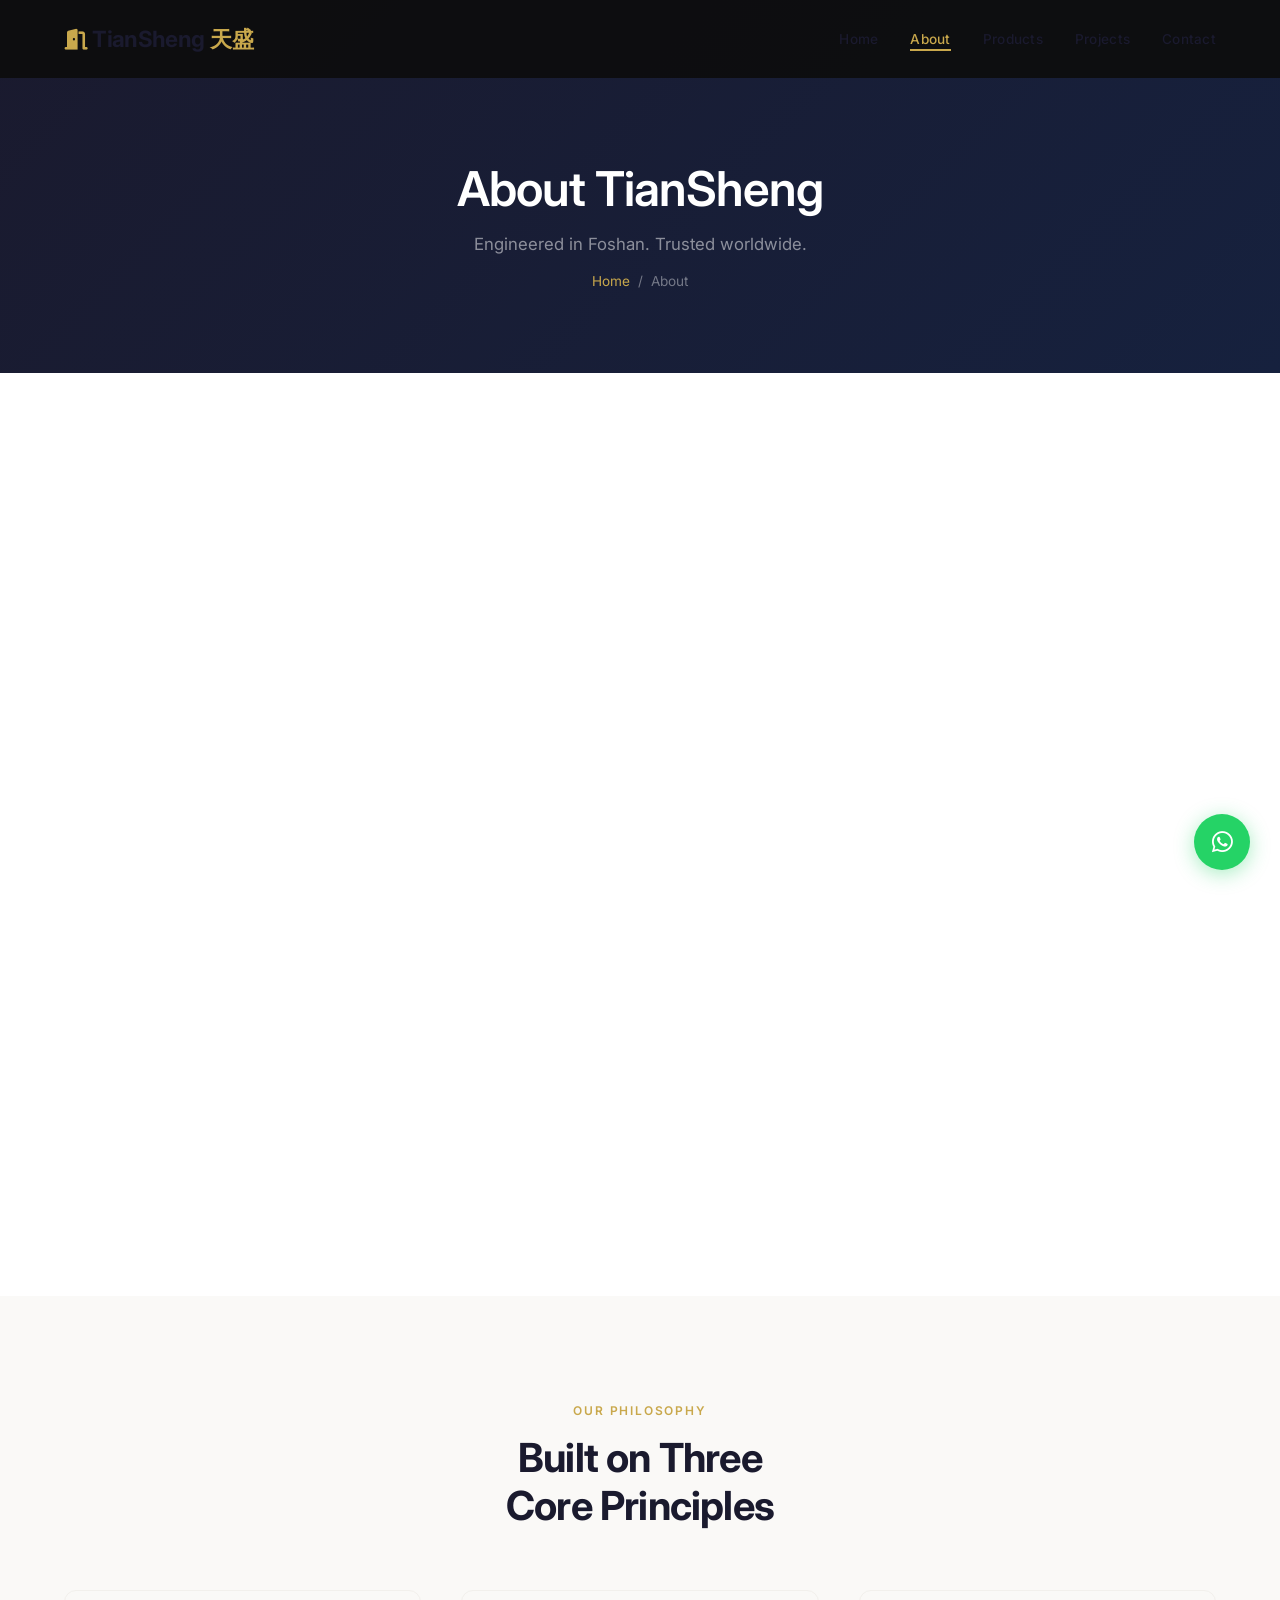
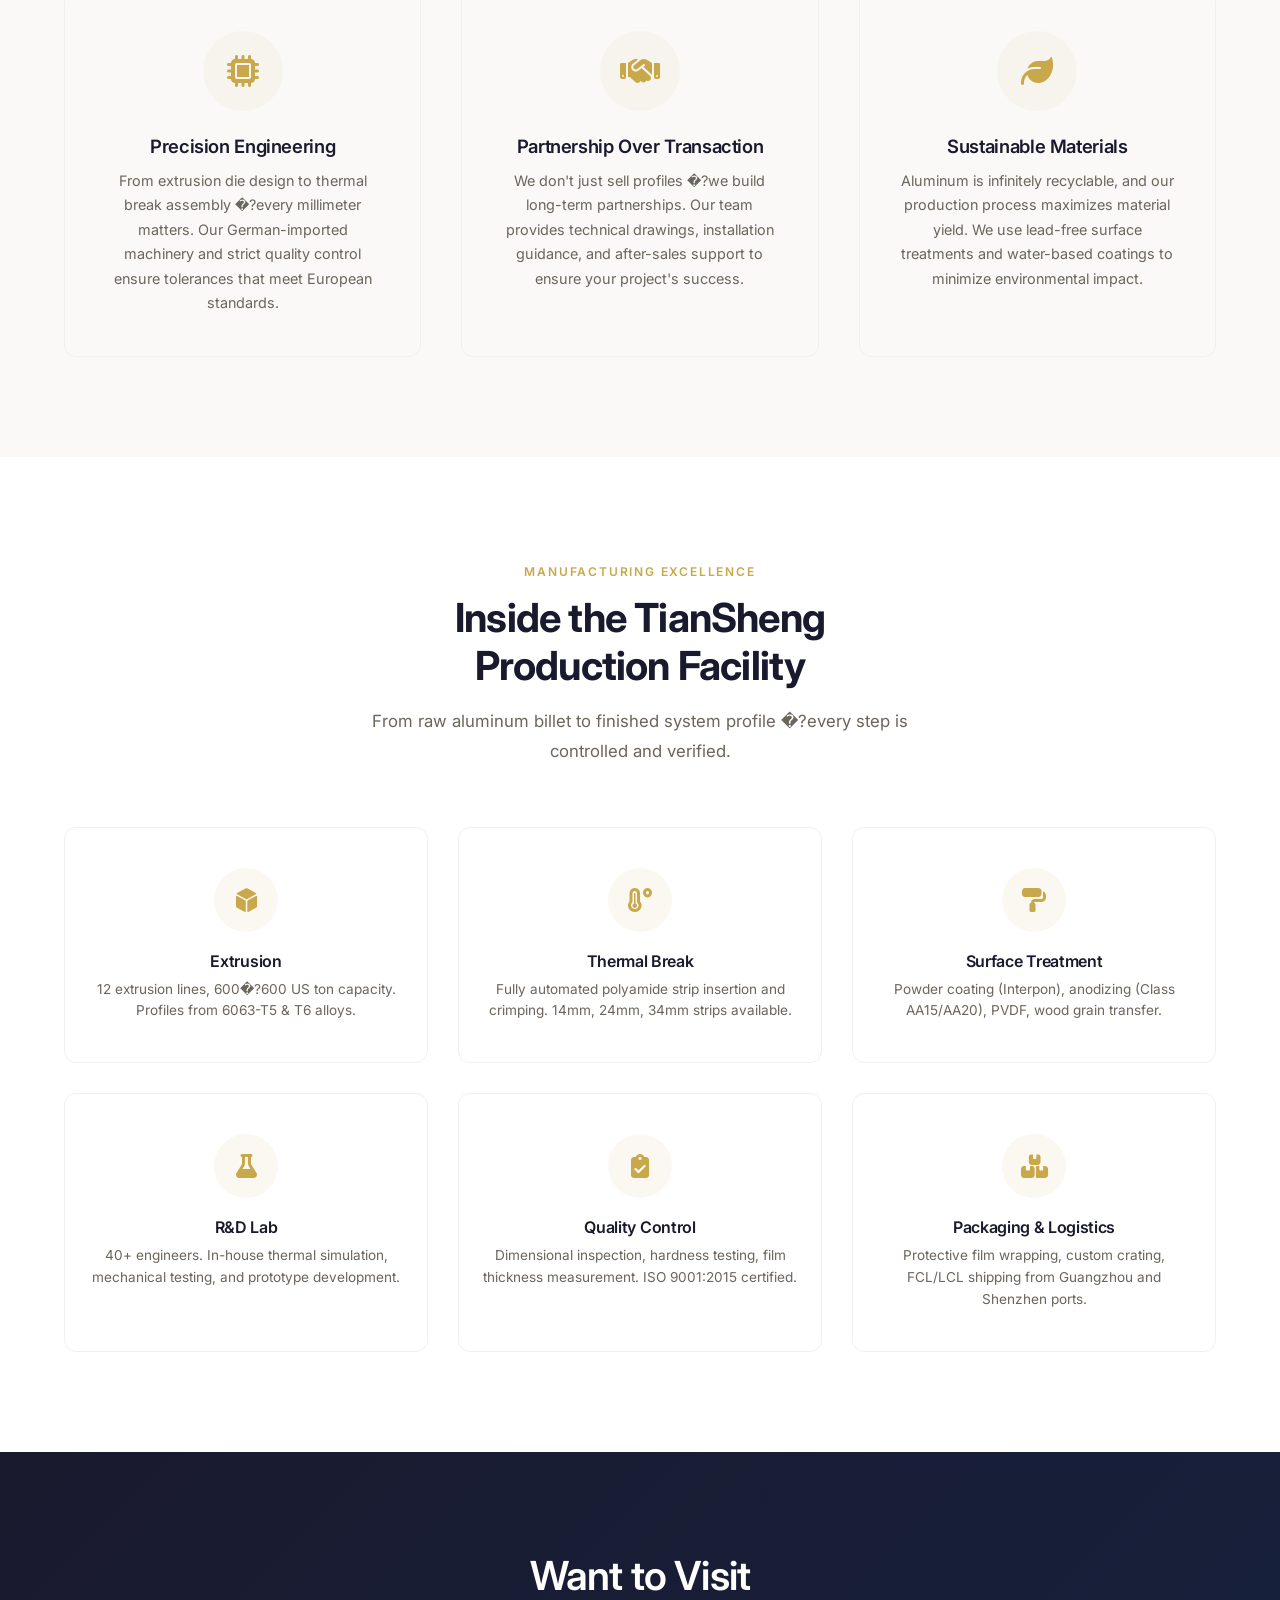
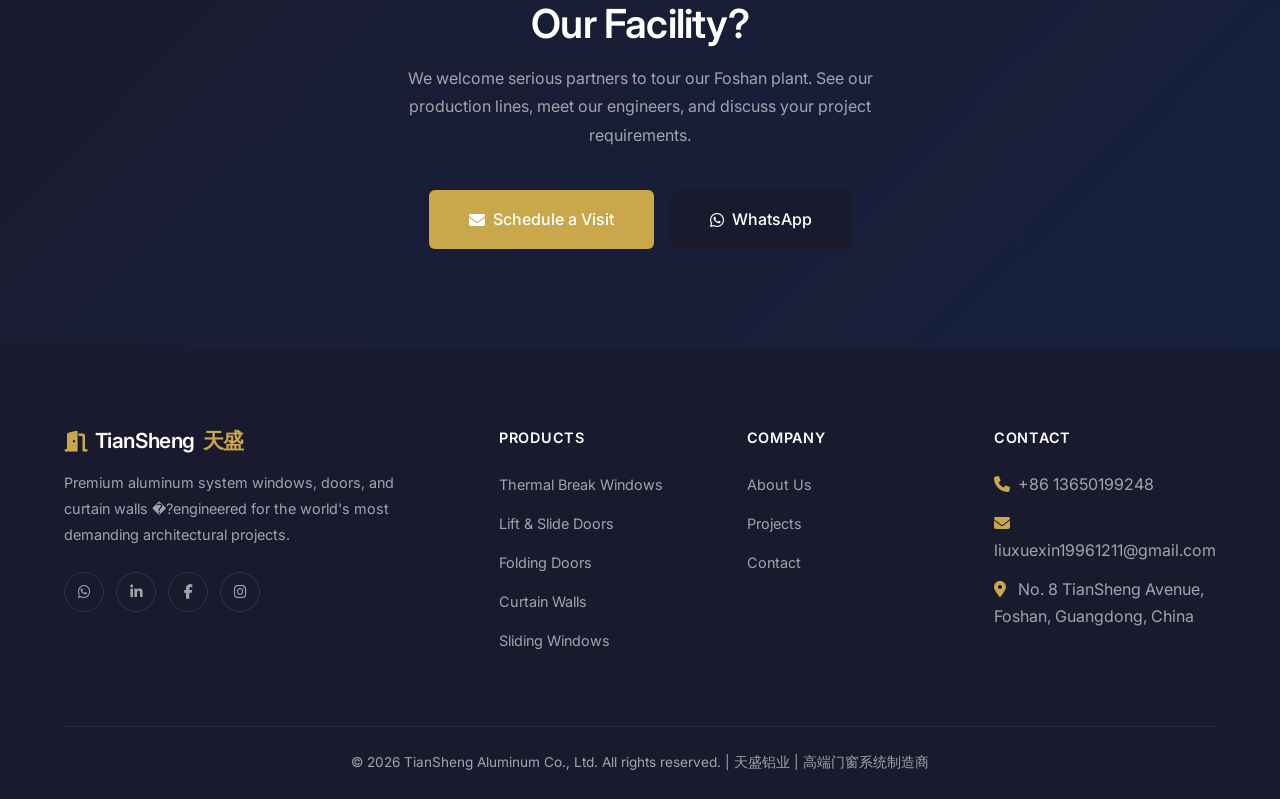
==== about.html @ 4a29be85 "Initial commit: tiansheng aluminum website" ====
<!DOCTYPE html>
<html lang="en">
<head>
    <meta charset="UTF-8">
    <meta name="viewport" content="width=device-width, initial-scale=1.0">
    <title>About TianSheng �?Premium System Windows & Doors Manufacturer</title>
    <meta name="description" content="Learn about TianSheng �?a world-class manufacturer of premium aluminum system windows, doors, and curtain walls. 25+ years of engineering excellence in Foshan, China.">
    <link rel="preconnect" href="https://fonts.googleapis.com">
    <link rel="preconnect" href="https://fonts.gstatic.com" crossorigin>
    <link href="https://fonts.googleapis.com/css2?family=Inter:wght@300;400;500;600;700;800&display=swap" rel="stylesheet">
    <link rel="stylesheet" href="https://cdnjs.cloudflare.com/ajax/libs/font-awesome/6.4.0/css/all.min.css">
    <link rel="stylesheet" href="css/style.css">
</head>
<body>
    <nav class="navbar" id="navbar">
        <div class="container">
            <a href="index.html" class="logo">
                <i class="fas fa-door-open"></i>
                TianSheng <span>天盛</span>
            </a>
            <ul class="nav-links" id="navMenu">
                <li><a href="index.html">Home</a></li>
                <li><a href="about.html" class="active">About</a></li>
                <li><a href="products.html">Products</a></li>
                <li><a href="projects.html">Projects</a></li>
                <li><a href="contact.html">Contact</a></li>
            </ul>
            <button class="hamburger" id="navToggle" aria-label="Toggle navigation">
                <span></span><span></span><span></span>
            </button>
        </div>
    </nav>

    <section class="page-header">
        <div class="container">
            <h1 class="reveal">About TianSheng</h1>
            <p class="reveal">Engineered in Foshan. Trusted worldwide.</p>
            <div class="breadcrumb reveal">
                <a href="index.html">Home</a> / <span>About</span>
            </div>
        </div>
    </section>

    <!-- Story -->
    <section class="about-section section">
        <div class="container">
            <div class="about-grid">
                <div class="about-content reveal-left">
                    <span class="section-label">Our Story</span>
                    <h2 class="section-title">From a Workshop<br>to a Global Enterprise</h2>
                    <p>
                        TianSheng was founded in 1998 by a team of aluminum engineers who shared a 
                        singular vision: to create building envelope systems that match the world's 
                        finest �?at a price that makes them accessible to every market.
                    </p>
                    <p>
                        Starting with a single extrusion line in a 2,000 m² workshop, we have grown 
                        into a 50,000 m² manufacturing campus with 12 extrusion lines, fully automated 
                        powder coating and anodizing plants, and a dedicated research & development 
                        center staffed by 40+ engineers.
                    </p>
                    <p>
                        Today, TianSheng exports to over 30 countries across Africa, Southeast Asia, 
                        the Middle East, Europe, and the Americas. Our systems are installed in 
                        luxury villas, commercial towers, government buildings, and hospitality projects 
                        �?a testament to the trust our partners place in us.
                    </p>
                    <div class="about-features" style="margin-top: 32px;">
                        <div class="about-feature">
                            <i class="fas fa-calendar-alt"></i>
                            <span>Est. 1998 · 25+ Years</span>
                        </div>
                        <div class="about-feature">
                            <i class="fas fa-industry"></i>
                            <span>50,000 m² Facility</span>
                        </div>
                        <div class="about-feature">
                            <i class="fas fa-globe-asia"></i>
                            <span>Exports to 30+ Countries</span>
                        </div>
                        <div class="about-feature">
                            <i class="fas fa-users"></i>
                            <span>300+ Employees</span>
                        </div>
                    </div>
                </div>
                <div class="about-image reveal-right">
                    <img src="images/about/factory-aerial.jpg" alt="TianSheng factory and production facility" loading="lazy">
                    <div class="about-image-badge">
                        <h3>50,000 m²</h3>
                        <p>State-of-the-art facility in Foshan</p>
                    </div>
                </div>
            </div>
        </div>
    </section>

    <!-- Values / Philosophy -->
    <section class="values-section section" style="background: var(--gray-50);">
        <div class="container">
            <div class="section-header reveal">
                <span class="section-label">Our Philosophy</span>
                <h2 class="section-title">Built on Three<br>Core Principles</h2>
            </div>
            <div class="values-grid">
                <div class="value-card reveal">
                    <div class="value-icon">
                        <i class="fas fa-microchip"></i>
                    </div>
                    <h3>Precision Engineering</h3>
                    <p>From extrusion die design to thermal break assembly �?every millimeter matters. Our German-imported machinery and strict quality control ensure tolerances that meet European standards.</p>
                </div>
                <div class="value-card reveal">
                    <div class="value-icon">
                        <i class="fas fa-handshake"></i>
                    </div>
                    <h3>Partnership Over Transaction</h3>
                    <p>We don't just sell profiles �?we build long-term partnerships. Our team provides technical drawings, installation guidance, and after-sales support to ensure your project's success.</p>
                </div>
                <div class="value-card reveal">
                    <div class="value-icon">
                        <i class="fas fa-leaf"></i>
                    </div>
                    <h3>Sustainable Materials</h3>
                    <p>Aluminum is infinitely recyclable, and our production process maximizes material yield. We use lead-free surface treatments and water-based coatings to minimize environmental impact.</p>
                </div>
            </div>
        </div>
    </section>

    <!-- Factory Tour -->
    <section class="section">
        <div class="container">
            <div class="section-header reveal">
                <span class="section-label">Manufacturing Excellence</span>
                <h2 class="section-title">Inside the TianSheng<br>Production Facility</h2>
                <p class="section-subtitle">From raw aluminum billet to finished system profile �?every step is controlled and verified.</p>
            </div>
            <div class="tech-grid" style="grid-template-columns: repeat(3, 1fr);">
                <div class="tech-card reveal">
                    <div class="tech-card-icon">
                        <i class="fas fa-dice-d6"></i>
                    </div>
                    <h4>Extrusion</h4>
                    <p>12 extrusion lines, 600�?600 US ton capacity. Profiles from 6063-T5 & T6 alloys.</p>
                </div>
                <div class="tech-card reveal">
                    <div class="tech-card-icon">
                        <i class="fas fa-temperature-high"></i>
                    </div>
                    <h4>Thermal Break</h4>
                    <p>Fully automated polyamide strip insertion and crimping. 14mm, 24mm, 34mm strips available.</p>
                </div>
                <div class="tech-card reveal">
                    <div class="tech-card-icon">
                        <i class="fas fa-paint-roller"></i>
                    </div>
                    <h4>Surface Treatment</h4>
                    <p>Powder coating (Interpon), anodizing (Class AA15/AA20), PVDF, wood grain transfer.</p>
                </div>
                <div class="tech-card reveal">
                    <div class="tech-card-icon">
                        <i class="fas fa-flask"></i>
                    </div>
                    <h4>R&D Lab</h4>
                    <p>40+ engineers. In-house thermal simulation, mechanical testing, and prototype development.</p>
                </div>
                <div class="tech-card reveal">
                    <div class="tech-card-icon">
                        <i class="fas fa-clipboard-check"></i>
                    </div>
                    <h4>Quality Control</h4>
                    <p>Dimensional inspection, hardness testing, film thickness measurement. ISO 9001:2015 certified.</p>
                </div>
                <div class="tech-card reveal">
                    <div class="tech-card-icon">
                        <i class="fas fa-boxes"></i>
                    </div>
                    <h4>Packaging & Logistics</h4>
                    <p>Protective film wrapping, custom crating, FCL/LCL shipping from Guangzhou and Shenzhen ports.</p>
                </div>
            </div>
        </div>
    </section>

    <!-- CTA -->
    <section class="cta-section">
        <div class="container">
            <h2 class="reveal">Want to Visit<br>Our Facility?</h2>
            <p class="reveal">We welcome serious partners to tour our Foshan plant. See our production lines, meet our engineers, and discuss your project requirements.</p>
            <div class="cta-actions reveal">
                <a href="contact.html" class="btn btn-primary btn-lg">
                    <i class="fas fa-envelope"></i> Schedule a Visit
                </a>
                <a href="https://wa.me/8613650199248" target="_blank" class="btn btn-dark btn-lg">
                    <i class="fab fa-whatsapp"></i> WhatsApp
                </a>
            </div>
        </div>
    </section>

    <footer class="footer">
        <div class="container">
            <div class="footer-grid">
                <div class="footer-brand">
                    <h3><i class="fas fa-door-open"></i> TianSheng <span>天盛</span></h3>
                    <p>Premium aluminum system windows, doors, and curtain walls �?engineered for the world's most demanding architectural projects.</p>
                    <div class="footer-social">
                        <a href="https://wa.me/8613650199248" target="_blank" aria-label="WhatsApp"><i class="fab fa-whatsapp"></i></a>
                        <a href="#" aria-label="LinkedIn"><i class="fab fa-linkedin-in"></i></a>
                        <a href="#" aria-label="Facebook"><i class="fab fa-facebook-f"></i></a>
                        <a href="#" aria-label="Instagram"><i class="fab fa-instagram"></i></a>
                    </div>
                </div>
                <div class="footer-col">
                    <h4>Products</h4>
                    <ul>
                        <li><a href="products.html">Thermal Break Windows</a></li>
                        <li><a href="products.html">Lift & Slide Doors</a></li>
                        <li><a href="products.html">Folding Doors</a></li>
                        <li><a href="products.html">Curtain Walls</a></li>
                        <li><a href="products.html">Sliding Windows</a></li>
                    </ul>
                </div>
                <div class="footer-col">
                    <h4>Company</h4>
                    <ul>
                        <li><a href="about.html">About Us</a></li>
                        <li><a href="projects.html">Projects</a></li>
                        <li><a href="contact.html">Contact</a></li>
                    </ul>
                </div>
                <div class="footer-col">
                    <h4>Contact</h4>
                    <ul>
                        <li><i class="fas fa-phone"></i> +86 13650199248</li>
                        <li><i class="fas fa-envelope"></i> liuxuexin19961211@gmail.com</li>
                        <li><i class="fas fa-map-marker-alt"></i> No. 8 TianSheng Avenue, Foshan, Guangdong, China</li>
                    </ul>
                </div>
            </div>
            <div class="footer-bottom">
                <p>&copy; 2026 TianSheng Aluminum Co., Ltd. All rights reserved. | 天盛铝业 | 高端门窗系统制造商</p>
            </div>
        </div>
    </footer>

    <a href="https://wa.me/8613650199248" target="_blank" class="whatsapp-float" aria-label="Contact via WhatsApp">
        <i class="fab fa-whatsapp"></i>
    </a>
    <button class="back-to-top" id="backToTop" aria-label="Back to top">
        <i class="fas fa-arrow-up"></i>
    </button>

    <script src="js/script.js"></script>
</body>
</html>
---- css/style.css ----
/* ============================================================
   TianSheng — 高端门窗系统 · Schüco-Level Brand Stylesheet
   ============================================================ */

/* ----- Root Variables ----- */
:root {
  --gold:        #c9a84c;
  --gold-dark:   #a8882e;
  --gold-light:  #e0c87a;
  --dark:        #1a1a2e;
  --dark-2:      #16213e;
  --dark-3:      #0f3460;
  --white:       #ffffff;
  --off-white:   #f8f7f4;
  --gray-50:     #faf9f7;
  --gray-100:    #f2f0ec;
  --gray-200:    #e2dfd8;
  --gray-300:    #c5c1b8;
  --gray-400:    #9a958c;
  --gray-500:    #6b655c;
  --gray-600:    #4a4540;
  --gray-700:    #2d2925;
  --text:        #1a1a2e;
  --text-light:  #6b655c;
  --font:        'Inter', -apple-system, BlinkMacSystemFont, 'Segoe UI', sans-serif;
  --transition:  0.4s cubic-bezier(0.25, 0.46, 0.45, 0.94);
  --shadow-sm:   0 2px 8px rgba(0,0,0,0.04);
  --shadow-md:   0 8px 32px rgba(0,0,0,0.06);
  --shadow-lg:   0 20px 60px rgba(0,0,0,0.08);
  --shadow-gold: 0 4px 20px rgba(201, 168, 76, 0.3);
  --radius:      12px;
  --radius-sm:   6px;
}

/* ----- Reset & Base ----- */
*,
*::before,
*::after {
  margin: 0;
  padding: 0;
  box-sizing: border-box;
}

html {
  scroll-behavior: smooth;
  -webkit-font-smoothing: antialiased;
  -moz-osx-font-smoothing: grayscale;
}

body {
  font-family: var(--font);
  font-size: 16px;
  line-height: 1.7;
  color: var(--text);
  background: var(--white);
  overflow-x: hidden;
}

img {
  max-width: 100%;
  height: auto;
  display: block;
}

a {
  text-decoration: none;
  color: inherit;
  transition: color var(--transition);
}

ul {
  list-style: none;
}

.container {
  width: 100%;
  max-width: 1200px;
  margin: 0 auto;
  padding: 0 24px;
}

/* ----- Typography ----- */
h1, h2, h3, h4, h5 {
  font-weight: 600;
  line-height: 1.2;
  letter-spacing: -0.02em;
}

.section-label {
  display: inline-block;
  font-size: 0.75rem;
  font-weight: 600;
  letter-spacing: 0.15em;
  text-transform: uppercase;
  color: var(--gold);
  margin-bottom: 12px;
}

.section-title {
  font-size: 2.5rem;
  font-weight: 700;
  margin-bottom: 16px;
  color: var(--text);
}

.section-subtitle {
  font-size: 1.05rem;
  color: var(--text-light);
  max-width: 600px;
  line-height: 1.8;
}

.section {
  padding: 100px 0;
}

.section-header {
  text-align: center;
  margin-bottom: 60px;
}

.section-header .section-subtitle {
  margin: 0 auto;
}

/* ----- Buttons ----- */
.btn {
  display: inline-flex;
  align-items: center;
  gap: 8px;
  padding: 14px 32px;
  font-family: var(--font);
  font-size: 0.9rem;
  font-weight: 500;
  border: none;
  border-radius: var(--radius-sm);
  cursor: pointer;
  transition: all var(--transition);
}

.btn-primary {
  background: var(--gold);
  color: var(--white);
}

.btn-primary:hover {
  background: var(--gold-dark);
  box-shadow: var(--shadow-gold);
  transform: translateY(-2px);
}

.btn-outline {
  background: transparent;
  border: 2px solid var(--gold);
  color: var(--gold);
}

.btn-outline:hover {
  background: var(--gold);
  color: var(--white);
}

.btn-dark {
  background: var(--dark);
  color: var(--white);
}

.btn-dark:hover {
  background: var(--dark-2);
  transform: translateY(-2px);
}

.btn-lg {
  padding: 16px 40px;
  font-size: 1rem;
}

/* ============================================================
   NAVIGATION
   ============================================================ */
.navbar {
  position: fixed;
  top: 0;
  left: 0;
  right: 0;
  z-index: 1000;
  padding: 20px 0;
  transition: all var(--transition);
}

.navbar.scrolled {
  background: rgba(255,255,255,0.95);
  backdrop-filter: blur(20px);
  -webkit-backdrop-filter: blur(20px);
  padding: 12px 0;
  box-shadow: 0 1px 20px rgba(0,0,0,0.06);
}

.navbar .container {
  display: flex;
  align-items: center;
  justify-content: space-between;
}

.logo {
  display: flex;
  align-items: center;
  gap: 6px;
  font-size: 1.4rem;
  font-weight: 700;
  color: var(--text);
  letter-spacing: -0.03em;
}

.logo i {
  color: var(--gold);
  font-size: 1.3rem;
}

.logo span {
  color: var(--gold);
}

.nav-links {
  display: flex;
  align-items: center;
  gap: 32px;
}

.nav-links a {
  font-size: 0.85rem;
  font-weight: 500;
  letter-spacing: 0.02em;
  position: relative;
  padding: 4px 0;
}

.nav-links a::after {
  content: '';
  position: absolute;
  bottom: 0;
  left: 0;
  width: 0;
  height: 2px;
  background: var(--gold);
  transition: width var(--transition);
}

.nav-links a:hover::after,
.nav-links a.active::after {
  width: 100%;
}

.nav-links a.active {
  color: var(--gold);
}

.nav-cta {
  background: var(--gold);
  color: var(--white);
  padding: 10px 24px;
  border-radius: var(--radius-sm);
  font-size: 0.85rem;
  font-weight: 500;
  transition: all var(--transition);
}

.nav-cta:hover {
  background: var(--gold-dark);
  box-shadow: var(--shadow-gold);
}

.hamburger {
  display: none;
  flex-direction: column;
  gap: 5px;
  cursor: pointer;
  padding: 4px;
}

.hamburger span {
  width: 24px;
  height: 2px;
  background: var(--text);
  transition: all 0.3s;
  border-radius: 2px;
}

/* ============================================================
   HERO
   ============================================================ */
.hero {
  min-height: 100vh;
  display: flex;
  align-items: center;
  position: relative;
  background: var(--dark);
  overflow: hidden;
}

.hero-bg {
  position: absolute;
  inset: 0;
  z-index: 0;
}

.hero-bg img {
  width: 100%;
  height: 100%;
  object-fit: cover;
  opacity: 0.5;
  transform: scale(1.05);
  transition: transform 8s ease;
}

.hero.loaded .hero-bg img {
  transform: scale(1);
}

.hero-overlay {
  position: absolute;
  inset: 0;
  background: linear-gradient(
    135deg,
    rgba(26, 26, 46, 0.95) 0%,
    rgba(26, 26, 46, 0.7) 50%,
    rgba(26, 26, 46, 0.4) 100%
  );
  z-index: 1;
}

.hero .container {
  position: relative;
  z-index: 2;
  padding-top: 80px;
  padding-bottom: 80px;
}

.hero-content {
  max-width: 700px;
}

.hero-badge {
  display: inline-flex;
  align-items: center;
  gap: 8px;
  padding: 8px 20px;
  background: rgba(201, 168, 76, 0.12);
  border: 1px solid rgba(201, 168, 76, 0.25);
  border-radius: 50px;
  color: var(--gold-light);
  font-size: 0.8rem;
  font-weight: 500;
  letter-spacing: 0.05em;
  margin-bottom: 30px;
}

.hero-badge-dot {
  width: 6px;
  height: 6px;
  background: var(--gold);
  border-radius: 50%;
  animation: pulse-dot 2s ease-in-out infinite;
}

@keyframes pulse-dot {
  0%, 100% { opacity: 1; }
  50% { opacity: 0.4; }
}

.hero h1 {
  font-size: 4rem;
  font-weight: 800;
  color: var(--white);
  line-height: 1.05;
  margin-bottom: 20px;
  letter-spacing: -0.03em;
}

.hero h1 .highlight {
  color: var(--gold);
  position: relative;
}

.hero p {
  font-size: 1.15rem;
  color: rgba(255,255,255,0.7);
  line-height: 1.8;
  margin-bottom: 40px;
  max-width: 540px;
}

.hero-actions {
  display: flex;
  gap: 16px;
  flex-wrap: wrap;
}

.hero-stats {
  display: flex;
  gap: 50px;
  margin-top: 60px;
  padding-top: 40px;
  border-top: 1px solid rgba(255,255,255,0.08);
}

.hero-stat h3 {
  font-size: 2rem;
  font-weight: 700;
  color: var(--white);
}

.hero-stat h3 .gold {
  color: var(--gold);
}

.hero-stat p {
  font-size: 0.85rem;
  color: rgba(255,255,255,0.5);
  margin: 0;
}

/* Scroll indicator */
.scroll-indicator {
  position: absolute;
  bottom: 40px;
  left: 50%;
  transform: translateX(-50%);
  z-index: 2;
  display: flex;
  flex-direction: column;
  align-items: center;
  gap: 8px;
  color: rgba(255,255,255,0.4);
  font-size: 0.7rem;
  letter-spacing: 0.1em;
  text-transform: uppercase;
}

.scroll-line {
  width: 1px;
  height: 40px;
  background: linear-gradient(to bottom, var(--gold), transparent);
  animation: scroll-line 2s ease-in-out infinite;
}

@keyframes scroll-line {
  0% { transform: scaleY(0); transform-origin: top; opacity: 1; }
  50% { transform: scaleY(1); transform-origin: top; opacity: 0.5; }
  51% { transform: scaleY(1); transform-origin: bottom; opacity: 0.5; }
  100% { transform: scaleY(0); transform-origin: bottom; opacity: 1; }
}

/* ============================================================
   ABOUT / PHILOSOPHY
   ============================================================ */
.about-section {
  background: var(--white);
}

.about-grid {
  display: grid;
  grid-template-columns: 1fr 1fr;
  gap: 80px;
  align-items: center;
}

.about-image {
  position: relative;
  border-radius: var(--radius);
  overflow: hidden;
}

.about-image img {
  width: 100%;
  height: 500px;
  object-fit: cover;
  border-radius: var(--radius);
}

.about-image::after {
  content: '';
  position: absolute;
  inset: 0;
  border: 1px solid rgba(201, 168, 76, 0.3);
  border-radius: var(--radius);
  pointer-events: none;
}

.about-image-badge {
  position: absolute;
  bottom: 30px;
  left: 30px;
  background: rgba(26, 26, 46, 0.9);
  backdrop-filter: blur(10px);
  padding: 20px 28px;
  border-radius: var(--radius-sm);
  border: 1px solid rgba(201, 168, 76, 0.2);
}

.about-image-badge h3 {
  color: var(--gold);
  font-size: 1.1rem;
  margin-bottom: 4px;
}

.about-image-badge p {
  color: rgba(255,255,255,0.6);
  font-size: 0.85rem;
}

.about-content h2 {
  font-size: 2.5rem;
  margin-bottom: 24px;
}

.about-content p {
  color: var(--text-light);
  line-height: 1.9;
  margin-bottom: 20px;
}

.about-features {
  display: grid;
  grid-template-columns: 1fr 1fr;
  gap: 20px;
  margin-top: 32px;
}

.about-feature {
  display: flex;
  align-items: center;
  gap: 12px;
  padding: 14px 18px;
  background: var(--gray-50);
  border-radius: var(--radius-sm);
  border: 1px solid var(--gray-100);
}

.about-feature i {
  color: var(--gold);
  font-size: 1.1rem;
}

.about-feature span {
  font-size: 0.9rem;
  font-weight: 500;
}

/* ============================================================
   PRODUCTS
   ============================================================ */
.products-section {
  background: var(--gray-50);
}

.products-grid {
  display: grid;
  grid-template-columns: repeat(3, 1fr);
  gap: 30px;
}

.product-card {
  background: var(--white);
  border-radius: var(--radius);
  overflow: hidden;
  border: 1px solid var(--gray-100);
  transition: all var(--transition);
  cursor: pointer;
  position: relative;
}

.product-card:hover {
  transform: translateY(-8px);
  box-shadow: var(--shadow-lg);
  border-color: rgba(201, 168, 76, 0.2);
}

.product-card-image {
  position: relative;
  height: 260px;
  overflow: hidden;
}

.product-card-image img {
  width: 100%;
  height: 100%;
  object-fit: cover;
  transition: transform 0.6s ease;
}

.product-card:hover .product-card-image img {
  transform: scale(1.05);
}

.product-card-badge {
  position: absolute;
  top: 16px;
  left: 16px;
  padding: 6px 14px;
  background: var(--gold);
  color: var(--white);
  font-size: 0.7rem;
  font-weight: 600;
  letter-spacing: 0.05em;
  border-radius: 50px;
  text-transform: uppercase;
}

.product-card-body {
  padding: 24px;
}

.product-card-body h3 {
  font-size: 1.15rem;
  font-weight: 600;
  margin-bottom: 8px;
}

.product-card-body p {
  font-size: 0.9rem;
  color: var(--text-light);
  line-height: 1.6;
  margin-bottom: 16px;
}

.product-card-specs {
  display: flex;
  gap: 16px;
  flex-wrap: wrap;
}

.product-card-spec {
  font-size: 0.75rem;
  color: var(--gray-400);
  display: flex;
  align-items: center;
  gap: 4px;
}

.product-card-spec i {
  color: var(--gold);
  font-size: 0.7rem;
}

.product-card-link {
  display: inline-flex;
  align-items: center;
  gap: 6px;
  font-size: 0.85rem;
  font-weight: 500;
  color: var(--gold);
  margin-top: 16px;
  transition: gap var(--transition);
}

.product-card-link:hover {
  gap: 10px;
}

/* ============================================================
   PRODUCT DETAIL (Modal)
   ============================================================ */
.modal-overlay {
  position: fixed;
  inset: 0;
  z-index: 2000;
  background: rgba(0,0,0,0.7);
  backdrop-filter: blur(8px);
  display: none;
  align-items: center;
  justify-content: center;
  padding: 40px 24px;
  opacity: 0;
  transition: opacity 0.3s ease;
}

.modal-overlay.active {
  display: flex;
  opacity: 1;
}

.modal-content {
  background: var(--white);
  max-width: 900px;
  width: 100%;
  max-height: 90vh;
  overflow-y: auto;
  border-radius: var(--radius);
  transform: scale(0.95) translateY(20px);
  transition: transform 0.4s cubic-bezier(0.25, 0.46, 0.45, 0.94);
}

.modal-overlay.active .modal-content {
  transform: scale(1) translateY(0);
}

.modal-close {
  position: absolute;
  top: 20px;
  right: 20px;
  width: 40px;
  height: 40px;
  border-radius: 50%;
  border: none;
  background: rgba(255,255,255,0.9);
  cursor: pointer;
  font-size: 1.2rem;
  display: flex;
  align-items: center;
  justify-content: center;
  transition: all var(--transition);
  z-index: 10;
}

.modal-close:hover {
  background: var(--gold);
  color: var(--white);
}

.modal-grid {
  display: grid;
  grid-template-columns: 1fr 1fr;
}

.modal-image {
  position: relative;
  min-height: 400px;
}

.modal-image img {
  width: 100%;
  height: 100%;
  object-fit: cover;
  position: absolute;
  inset: 0;
}

.modal-body {
  padding: 40px;
}

.modal-body h2 {
  font-size: 1.8rem;
  margin-bottom: 12px;
}

.modal-body .badge {
  display: inline-block;
  padding: 4px 12px;
  background: rgba(201, 168, 76, 0.12);
  color: var(--gold);
  font-size: 0.7rem;
  font-weight: 600;
  letter-spacing: 0.05em;
  border-radius: 50px;
  margin-bottom: 16px;
}

.modal-body .desc {
  color: var(--text-light);
  line-height: 1.8;
  margin-bottom: 24px;
}

.modal-specs h4 {
  font-size: 0.9rem;
  font-weight: 600;
  margin-bottom: 12px;
  color: var(--text);
  text-transform: uppercase;
  letter-spacing: 0.05em;
}

.modal-specs ul {
  margin-bottom: 24px;
}

.modal-specs li {
  padding: 8px 0;
  border-bottom: 1px solid var(--gray-100);
  font-size: 0.9rem;
  color: var(--gray-600);
  display: flex;
  gap: 8px;
}

.modal-specs li::before {
  content: '—';
  color: var(--gold);
}

/* ============================================================
   TECHNICAL SPECS / CERTIFICATIONS
   ============================================================ */
.tech-section {
  background: var(--white);
}

.tech-grid {
  display: grid;
  grid-template-columns: repeat(4, 1fr);
  gap: 30px;
}

.tech-card {
  text-align: center;
  padding: 40px 24px;
  border: 1px solid var(--gray-100);
  border-radius: var(--radius);
  transition: all var(--transition);
}

.tech-card:hover {
  border-color: var(--gold);
  box-shadow: var(--shadow-md);
  transform: translateY(-4px);
}

.tech-card-icon {
  width: 64px;
  height: 64px;
  margin: 0 auto 20px;
  background: rgba(201, 168, 76, 0.08);
  border-radius: 50%;
  display: flex;
  align-items: center;
  justify-content: center;
}

.tech-card-icon i {
  font-size: 1.5rem;
  color: var(--gold);
}

.tech-card h4 {
  font-size: 1rem;
  margin-bottom: 8px;
}

.tech-card p {
  font-size: 0.85rem;
  color: var(--text-light);
  line-height: 1.6;
}

/* ============================================================
   PROJECTS
   ============================================================ */
.projects-section {
  background: var(--dark);
  color: var(--white);
}

.projects-section .section-title {
  color: var(--white);
}

.projects-section .section-subtitle {
  color: rgba(255,255,255,0.5);
}

.projects-filter {
  display: flex;
  justify-content: center;
  gap: 12px;
  margin-bottom: 50px;
  flex-wrap: wrap;
}

.filter-btn {
  padding: 10px 24px;
  border: 1px solid rgba(255,255,255,0.12);
  background: transparent;
  color: rgba(255,255,255,0.6);
  border-radius: 50px;
  font-family: var(--font);
  font-size: 0.85rem;
  cursor: pointer;
  transition: all var(--transition);
}

.filter-btn:hover {
  border-color: var(--gold);
  color: var(--gold);
}

.filter-btn.active {
  background: var(--gold);
  border-color: var(--gold);
  color: var(--white);
}

.projects-grid {
  display: grid;
  grid-template-columns: repeat(3, 1fr);
  gap: 24px;
}

.project-card {
  position: relative;
  border-radius: var(--radius);
  overflow: hidden;
  cursor: pointer;
  aspect-ratio: 4/3;
}

.project-card img {
  width: 100%;
  height: 100%;
  object-fit: cover;
  transition: transform 0.6s ease;
}

.project-card:hover img {
  transform: scale(1.05);
}

.project-card-overlay {
  position: absolute;
  inset: 0;
  background: linear-gradient(to top, rgba(26,26,46,0.95) 0%, rgba(26,26,46,0.2) 60%, transparent 100%);
  display: flex;
  flex-direction: column;
  justify-content: flex-end;
  padding: 30px;
  opacity: 0;
  transition: opacity 0.4s ease;
}

.project-card:hover .project-card-overlay {
  opacity: 1;
}

.project-card-tag {
  display: inline-block;
  padding: 4px 12px;
  background: rgba(201, 168, 76, 0.2);
  color: var(--gold-light);
  font-size: 0.7rem;
  font-weight: 500;
  border-radius: 50px;
  margin-bottom: 10px;
  align-self: flex-start;
}

.project-card-overlay h3 {
  font-size: 1.1rem;
  color: var(--white);
  margin-bottom: 6px;
}

.project-card-overlay p {
  font-size: 0.85rem;
  color: rgba(255,255,255,0.6);
  line-height: 1.5;
}

/* ============================================================
   VALUES
   ============================================================ */
.values-section {
  background: var(--white);
}

.values-grid {
  display: grid;
  grid-template-columns: repeat(3, 1fr);
  gap: 40px;
}

.value-card {
  padding: 40px;
  border: 1px solid var(--gray-100);
  border-radius: var(--radius);
  transition: all var(--transition);
  text-align: center;
}

.value-card:hover {
  border-color: var(--gold);
  box-shadow: var(--shadow-md);
  transform: translateY(-4px);
}

.value-icon {
  width: 80px;
  height: 80px;
  margin: 0 auto 24px;
  background: rgba(201, 168, 76, 0.06);
  border-radius: 50%;
  display: flex;
  align-items: center;
  justify-content: center;
  font-size: 2rem;
  color: var(--gold);
}

.value-card h3 {
  font-size: 1.15rem;
  margin-bottom: 12px;
}

.value-card p {
  font-size: 0.9rem;
  color: var(--text-light);
  line-height: 1.7;
}

/* ============================================================
   CTA
   ============================================================ */
.cta-section {
  padding: 100px 0;
  background: linear-gradient(135deg, var(--dark) 0%, var(--dark-2) 100%);
  text-align: center;
}

.cta-section h2 {
  font-size: 2.5rem;
  color: var(--white);
  margin-bottom: 16px;
}

.cta-section p {
  color: rgba(255,255,255,0.6);
  max-width: 500px;
  margin: 0 auto 40px;
  line-height: 1.8;
}

.cta-actions {
  display: flex;
  justify-content: center;
  gap: 16px;
  flex-wrap: wrap;
}

/* ============================================================
   FOOTER
   ============================================================ */
.footer {
  background: var(--dark);
  padding: 80px 0 0;
  color: rgba(255,255,255,0.6);
}

.footer-grid {
  display: grid;
  grid-template-columns: 2fr 1fr 1fr 1fr;
  gap: 60px;
  padding-bottom: 60px;
  border-bottom: 1px solid rgba(255,255,255,0.06);
}

.footer-brand h3 {
  font-size: 1.3rem;
  color: var(--white);
  margin-bottom: 16px;
  display: flex;
  align-items: center;
  gap: 8px;
}

.footer-brand h3 i {
  color: var(--gold);
}

.footer-brand h3 span {
  color: var(--gold);
}

.footer-brand p {
  font-size: 0.9rem;
  line-height: 1.8;
  margin-bottom: 24px;
}

.footer-social {
  display: flex;
  gap: 12px;
}

.footer-social a {
  width: 40px;
  height: 40px;
  border: 1px solid rgba(255,255,255,0.1);
  border-radius: 50%;
  display: flex;
  align-items: center;
  justify-content: center;
  transition: all var(--transition);
  font-size: 0.9rem;
}

.footer-social a:hover {
  background: var(--gold);
  border-color: var(--gold);
  color: var(--white);
}

.footer-col h4 {
  color: var(--white);
  font-size: 0.9rem;
  font-weight: 600;
  margin-bottom: 24px;
  text-transform: uppercase;
  letter-spacing: 0.05em;
}

.footer-col ul li {
  margin-bottom: 12px;
}

.footer-col ul li a {
  font-size: 0.9rem;
  transition: all var(--transition);
}

.footer-col ul li a:hover {
  color: var(--gold);
  padding-left: 4px;
}

.footer-col ul li i {
  width: 20px;
  color: var(--gold);
}

.footer-bottom {
  padding: 24px 0;
  text-align: center;
  font-size: 0.85rem;
}

/* ============================================================
   FLOATING ELEMENTS
   ============================================================ */
.whatsapp-float {
  position: fixed;
  bottom: 30px;
  right: 30px;
  z-index: 999;
  width: 56px;
  height: 56px;
  background: #25d366;
  border-radius: 50%;
  display: flex;
  align-items: center;
  justify-content: center;
  color: var(--white);
  font-size: 1.5rem;
  box-shadow: 0 4px 20px rgba(37, 211, 102, 0.4);
  transition: all var(--transition);
}

.whatsapp-float:hover {
  transform: scale(1.1);
  box-shadow: 0 6px 28px rgba(37, 211, 102, 0.5);
  color: var(--white);
}

.back-to-top {
  position: fixed;
  bottom: 96px;
  right: 30px;
  z-index: 999;
  width: 44px;
  height: 44px;
  background: var(--dark);
  color: var(--white);
  border: none;
  border-radius: 50%;
  cursor: pointer;
  font-size: 1rem;
  opacity: 0;
  transform: translateY(20px);
  transition: all var(--transition);
  pointer-events: none;
}

.back-to-top.visible {
  opacity: 1;
  transform: translateY(0);
  pointer-events: auto;
}

.back-to-top:hover {
  background: var(--gold);
}

/* ============================================================
   PAGE HEADER
   ============================================================ */
.page-header {
  padding: 160px 0 80px;
  text-align: center;
  background: linear-gradient(135deg, var(--dark) 0%, var(--dark-2) 100%);
}

.page-header h1 {
  font-size: 3rem;
  color: var(--white);
  margin-bottom: 12px;
}

.page-header p {
  color: rgba(255,255,255,0.5);
  font-size: 1.05rem;
  max-width: 500px;
  margin: 0 auto;
}

.breadcrumb {
  display: flex;
  justify-content: center;
  gap: 8px;
  color: rgba(255,255,255,0.4);
  font-size: 0.85rem;
  margin-top: 12px;
}

.breadcrumb a {
  color: var(--gold);
}

/* ============================================================
   CONTACT PAGE
   ============================================================ */
.contact-grid {
  display: grid;
  grid-template-columns: 1fr 1fr;
  gap: 60px;
  max-width: 1100px;
  margin: 0 auto;
}

.contact-info h2,
.contact-form h2 {
  font-size: 1.8rem;
  margin-bottom: 30px;
  color: var(--text);
}

.contact-info > p {
  color: var(--text-light);
  margin-bottom: 40px;
  line-height: 1.8;
}

.info-item {
  display: flex;
  align-items: flex-start;
  gap: 20px;
  margin-bottom: 28px;
}

.info-icon {
  width: 50px;
  height: 50px;
  background: linear-gradient(135deg, var(--gold), var(--gold-dark));
  border-radius: 50%;
  display: flex;
  align-items: center;
  justify-content: center;
  flex-shrink: 0;
}

.info-icon i {
  color: var(--white);
  font-size: 1.2rem;
}

.info-item h3 {
  font-size: 1.1rem;
  margin-bottom: 4px;
  color: var(--text);
}

.info-item p {
  color: var(--text-light);
  font-size: 0.95rem;
}

.form-group {
  margin-bottom: 20px;
}

.form-row {
  display: grid;
  grid-template-columns: 1fr 1fr;
  gap: 20px;
}

.form-input,
.form-textarea {
  width: 100%;
  padding: 15px;
  border: 1px solid var(--gray-200);
  border-radius: var(--radius-sm);
  font-family: var(--font);
  font-size: 0.95rem;
  transition: all var(--transition);
  background: var(--white);
  color: var(--text);
}

.form-input:focus,
.form-textarea:focus {
  outline: none;
  border-color: var(--gold);
  box-shadow: 0 0 0 3px rgba(201, 168, 76, 0.1);
}

.form-textarea {
  resize: vertical;
  min-height: 140px;
}

.form-submit {
  width: 100%;
  padding: 16px;
  background: linear-gradient(135deg, var(--gold), var(--gold-dark));
  color: var(--white);
  border: none;
  border-radius: var(--radius-sm);
  font-family: var(--font);
  font-size: 1rem;
  font-weight: 600;
  cursor: pointer;
  transition: all var(--transition);
}

.form-submit:hover {
  box-shadow: var(--shadow-gold);
  transform: translateY(-2px);
}

.map-section {
  height: 450px;
  position: relative;
  overflow: hidden;
}

.map-section img {
  width: 100%;
  height: 100%;
  object-fit: cover;
}

.map-overlay {
  position: absolute;
  top: 50%;
  left: 50%;
  transform: translate(-50%, -50%);
  background: rgba(26, 32, 44, 0.85);
  padding: 30px 50px;
  border-radius: var(--radius);
  text-align: center;
  backdrop-filter: blur(4px);
}

.map-overlay i {
  color: var(--gold);
  font-size: 2.5rem;
  margin-bottom: 10px;
}

.map-overlay h3 {
  color: var(--white);
  font-size: 1.3rem;
  margin-bottom: 4px;
}

.map-overlay p {
  color: rgba(255,255,255,0.5);
  font-size: 0.9rem;
}

/* ============================================================
   ABOUT PAGE
   ============================================================ */
.about-grid-reverse .about-grid {
  direction: rtl;
}

.about-grid-reverse .about-content {
  direction: ltr;
}

.about-page-story {
  max-width: 800px;
  margin: 0 auto;
  text-align: center;
}

.about-page-story p {
  color: var(--text-light);
  line-height: 1.9;
  font-size: 1.05rem;
}

/* ============================================================
   PRODUCTS PAGE
   ============================================================ */
.product-detail-card {
  background: var(--white);
  border-radius: var(--radius);
  overflow: hidden;
  border: 1px solid var(--gray-100);
  margin-bottom: 40px;
  transition: box-shadow var(--transition);
}

.product-detail-card:hover {
  box-shadow: var(--shadow-md);
}

.product-detail-grid {
  display: grid;
  grid-template-columns: 1fr 1fr;
}

.product-detail-img {
  min-height: 400px;
  position: relative;
  overflow: hidden;
}

.product-detail-img img {
  width: 100%;
  height: 100%;
  object-fit: cover;
  position: absolute;
  inset: 0;
}

.product-detail-content {
  padding: 40px;
}

.product-detail-content .badge {
  display: inline-block;
  padding: 4px 12px;
  background: rgba(201, 168, 76, 0.12);
  color: var(--gold);
  font-size: 0.7rem;
  font-weight: 600;
  letter-spacing: 0.05em;
  border-radius: 50px;
  margin-bottom: 12px;
}

.product-detail-content h2 {
  font-size: 1.6rem;
  margin-bottom: 16px;
}

.product-detail-content > p {
  color: var(--text-light);
  line-height: 1.8;
  margin-bottom: 24px;
}

.product-detail-content h4 {
  font-size: 0.85rem;
  font-weight: 600;
  text-transform: uppercase;
  letter-spacing: 0.05em;
  color: var(--text);
  margin-bottom: 8px;
  margin-top: 20px;
}

.product-detail-content ul {
  margin-bottom: 20px;
}

.product-detail-content li {
  padding: 6px 0;
  font-size: 0.9rem;
  color: var(--gray-600);
  display: flex;
  gap: 8px;
}

.product-detail-content li::before {
  content: '—';
  color: var(--gold);
}

.product-tabs {
  display: flex;
  justify-content: center;
  gap: 12px;
  margin-bottom: 50px;
  flex-wrap: wrap;
}

.tab-btn {
  padding: 12px 28px;
  border: 1px solid var(--gray-200);
  background: var(--white);
  border-radius: 50px;
  font-family: var(--font);
  font-size: 0.9rem;
  cursor: pointer;
  transition: all var(--transition);
  color: var(--text-light);
}

.tab-btn:hover {
  border-color: var(--gold);
  color: var(--gold);
}

.tab-btn.active {
  background: var(--gold);
  border-color: var(--gold);
  color: var(--white);
}

/* ============================================================
   PROJECTS PAGE (projects.html)
   ============================================================ */
.projects-counter-section {
  background: var(--gray-50);
  text-align: center;
}

.counter-grid {
  display: grid;
  grid-template-columns: repeat(4, 1fr);
  gap: 30px;
}

.counter-card {
  padding: 40px 20px;
}

.counter-card h3 {
  font-size: 2.5rem;
  font-weight: 700;
  color: var(--gold);
  margin-bottom: 8px;
}

.counter-card p {
  color: var(--text-light);
  font-size: 0.9rem;
}

/* ============================================================
   ANIMATIONS
   ============================================================ */
.reveal {
  opacity: 0;
  transform: translateY(30px);
  transition: opacity 0.6s ease, transform 0.6s ease;
}

.reveal.visible {
  opacity: 1;
  transform: translateY(0);
}

.reveal-left {
  opacity: 0;
  transform: translateX(-40px);
  transition: opacity 0.6s ease, transform 0.6s ease;
}

.reveal-left.visible {
  opacity: 1;
  transform: translateX(0);
}

.reveal-right {
  opacity: 0;
  transform: translateX(40px);
  transition: opacity 0.6s ease, transform 0.6s ease;
}

.reveal-right.visible {
  opacity: 1;
  transform: translateX(0);
}

/* ============================================================
   RESPONSIVE
   ============================================================ */
@media (max-width: 1024px) {
  .hero h1 { font-size: 3rem; }
  .section-title { font-size: 2rem; }
  .products-grid { grid-template-columns: repeat(2, 1fr); }
  .projects-grid { grid-template-columns: repeat(2, 1fr); }
  .footer-grid { grid-template-columns: 1fr 1fr; gap: 40px; }
  .tech-grid { grid-template-columns: repeat(2, 1fr); }
  .about-grid { gap: 40px; }
  .contact-grid { gap: 40px; }
  .modal-grid { grid-template-columns: 1fr; }
  .modal-image { min-height: 300px; }
}

@media (max-width: 768px) {
  .section { padding: 60px 0; }
  
  .hamburger { display: flex; }
  .nav-links {
    position: fixed;
    top: 0;
    right: -100%;
    width: 280px;
    height: 100vh;
    background: var(--white);
    flex-direction: column;
    padding: 80px 32px 32px;
    gap: 20px;
    box-shadow: -4px 0 20px rgba(0,0,0,0.1);
    transition: right 0.3s ease;
    z-index: 100;
  }
  .nav-links.active { right: 0; }

  .hero { min-height: 90vh; }
  .hero h1 { font-size: 2.2rem; }
  .hero p { font-size: 1rem; }
  .hero-stats { flex-wrap: wrap; gap: 24px; }
  
  .about-grid,
  .contact-grid { grid-template-columns: 1fr; }
  .about-image { order: -1; }
  .about-image img { height: 300px; }
  
  .products-grid { grid-template-columns: 1fr; }
  .projects-grid { grid-template-columns: 1fr; }
  .values-grid { grid-template-columns: 1fr; }
  .tech-grid { grid-template-columns: 1fr 1fr; }
  
  .page-header h1 { font-size: 2rem; }
  
  .product-detail-grid { grid-template-columns: 1fr; }
  .product-detail-img { min-height: 250px; }
  .product-detail-content { padding: 24px; }
  
  .footer-grid { grid-template-columns: 1fr; gap: 32px; }
  .form-row { grid-template-columns: 1fr; }
  
  .counter-grid { grid-template-columns: repeat(2, 1fr); }
  .section-title { font-size: 1.6rem; }
  
  .modal-body { padding: 24px; }
  .map-overlay { padding: 20px 24px; }
}

@media (max-width: 480px) {
  .hero h1 { font-size: 1.8rem; }
  .hero-actions { flex-direction: column; }
  .btn { width: 100%; justify-content: center; }
  .tech-grid { grid-template-columns: 1fr; }
  .counter-grid { grid-template-columns: 1fr 1fr; }
}

/* ----- Case Studies (Projects page) ----- */
.case-study {
  margin-top: 20px;
  border-top: 1px solid var(--gray-200);
  padding-top: 16px;
}
.case-study-toggle {
  background: none;
  border: none;
  color: var(--gold);
  font-size: 0.9rem;
  font-weight: 600;
  cursor: pointer;
  display: inline-flex;
  align-items: center;
  gap: 8px;
  padding: 8px 0;
  transition: color 0.3s;
}
.case-study-toggle:hover { color: var(--gold-dark); }
.case-study-toggle i { transition: transform 0.3s; }
.case-study-toggle.active i { transform: rotate(180deg); }
.case-study-body {
  max-height: 0;
  overflow: hidden;
  transition: max-height 0.5s ease, padding 0.3s ease;
  padding: 0;
}
.case-study-body.open {
  max-height: 1000px;
  padding: 16px 0 8px;
}
.case-study-body h4 {
  color: var(--dark);
  font-size: 0.95rem;
  margin-bottom: 6px;
  margin-top: 14px;
}
.case-study-body h4:first-child { margin-top: 0; }
.case-study-body p {
  color: var(--gray-500);
  font-size: 0.9rem;
  line-height: 1.7;
  margin-bottom: 8px;
}
.case-study-body ul {
  list-style: none;
  padding: 0;
  margin: 0 0 8px;
}
.case-study-body ul li {
  color: var(--gray-500);
  font-size: 0.85rem;
  padding: 3px 0;
  padding-left: 16px;
  position: relative;
}
.case-study-body ul li::before {
  content: '▸';
  position: absolute;
  left: 0;
  color: var(--gold);
}
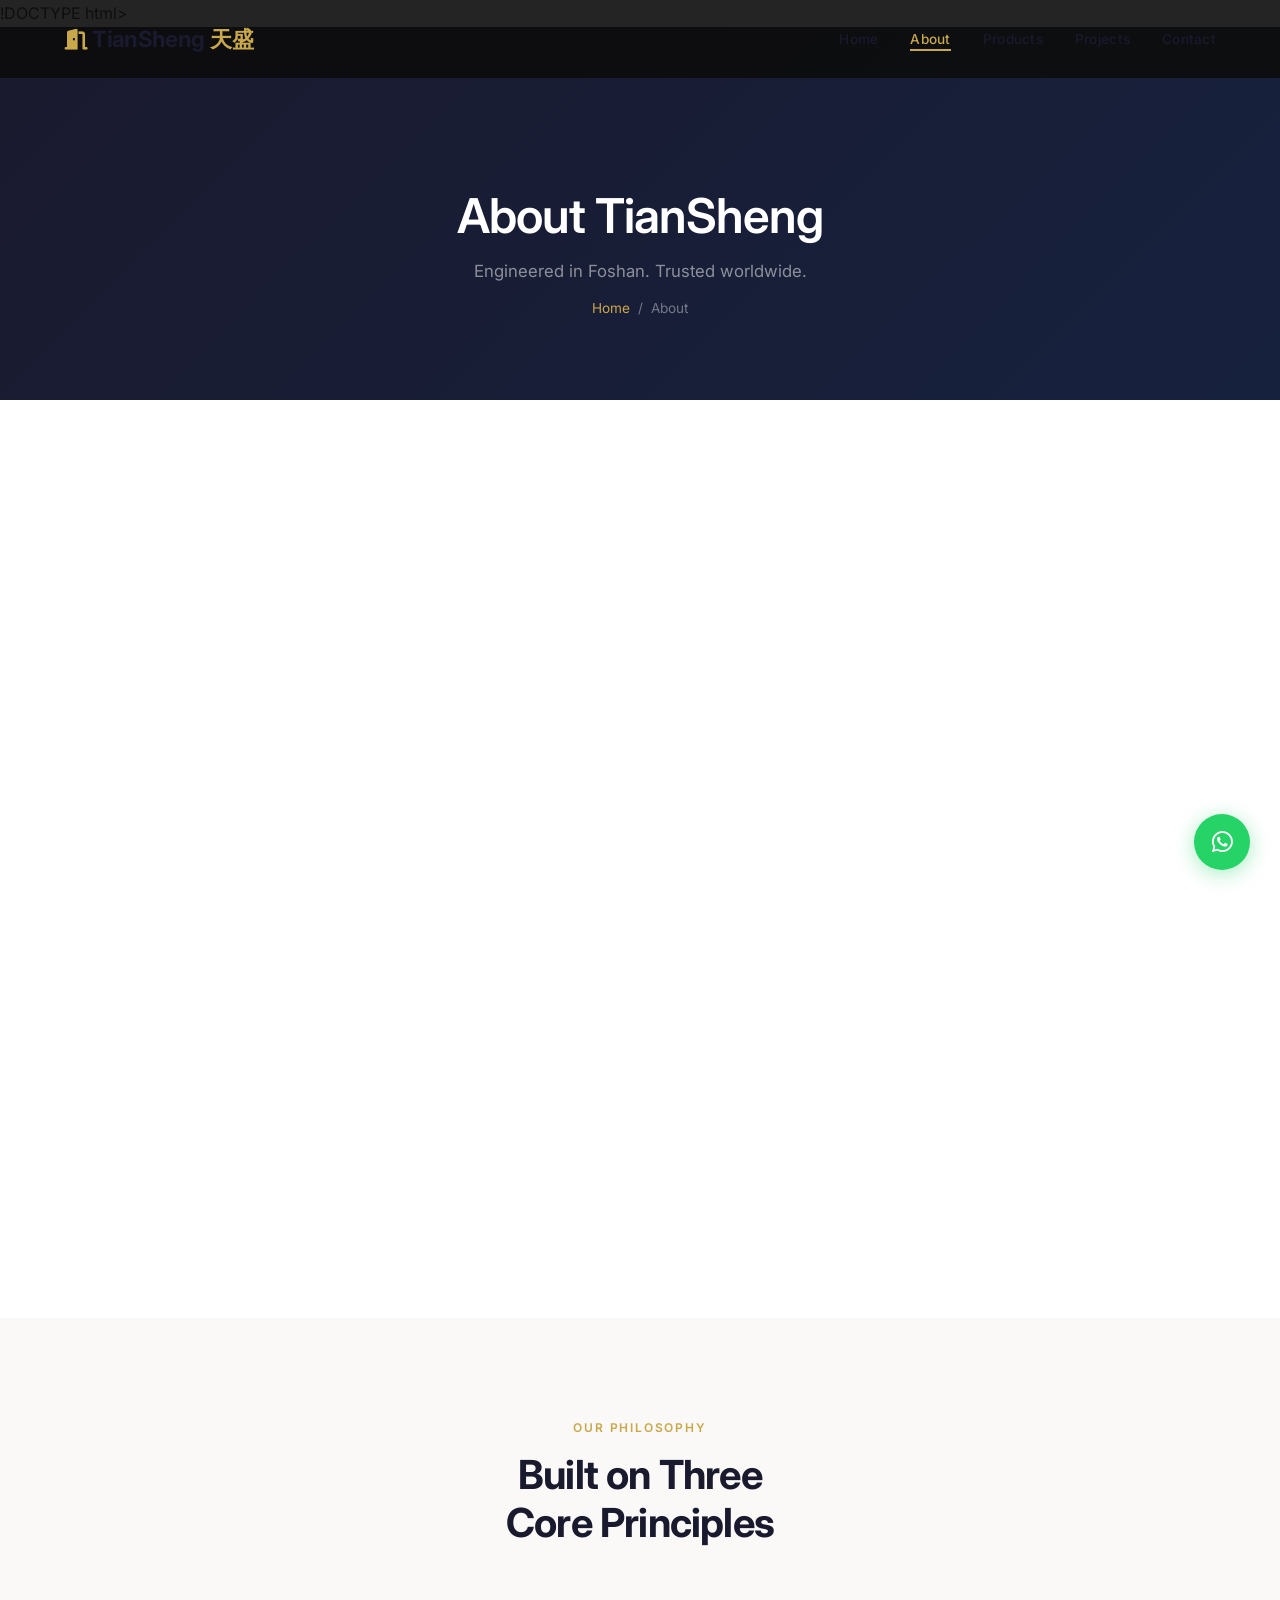
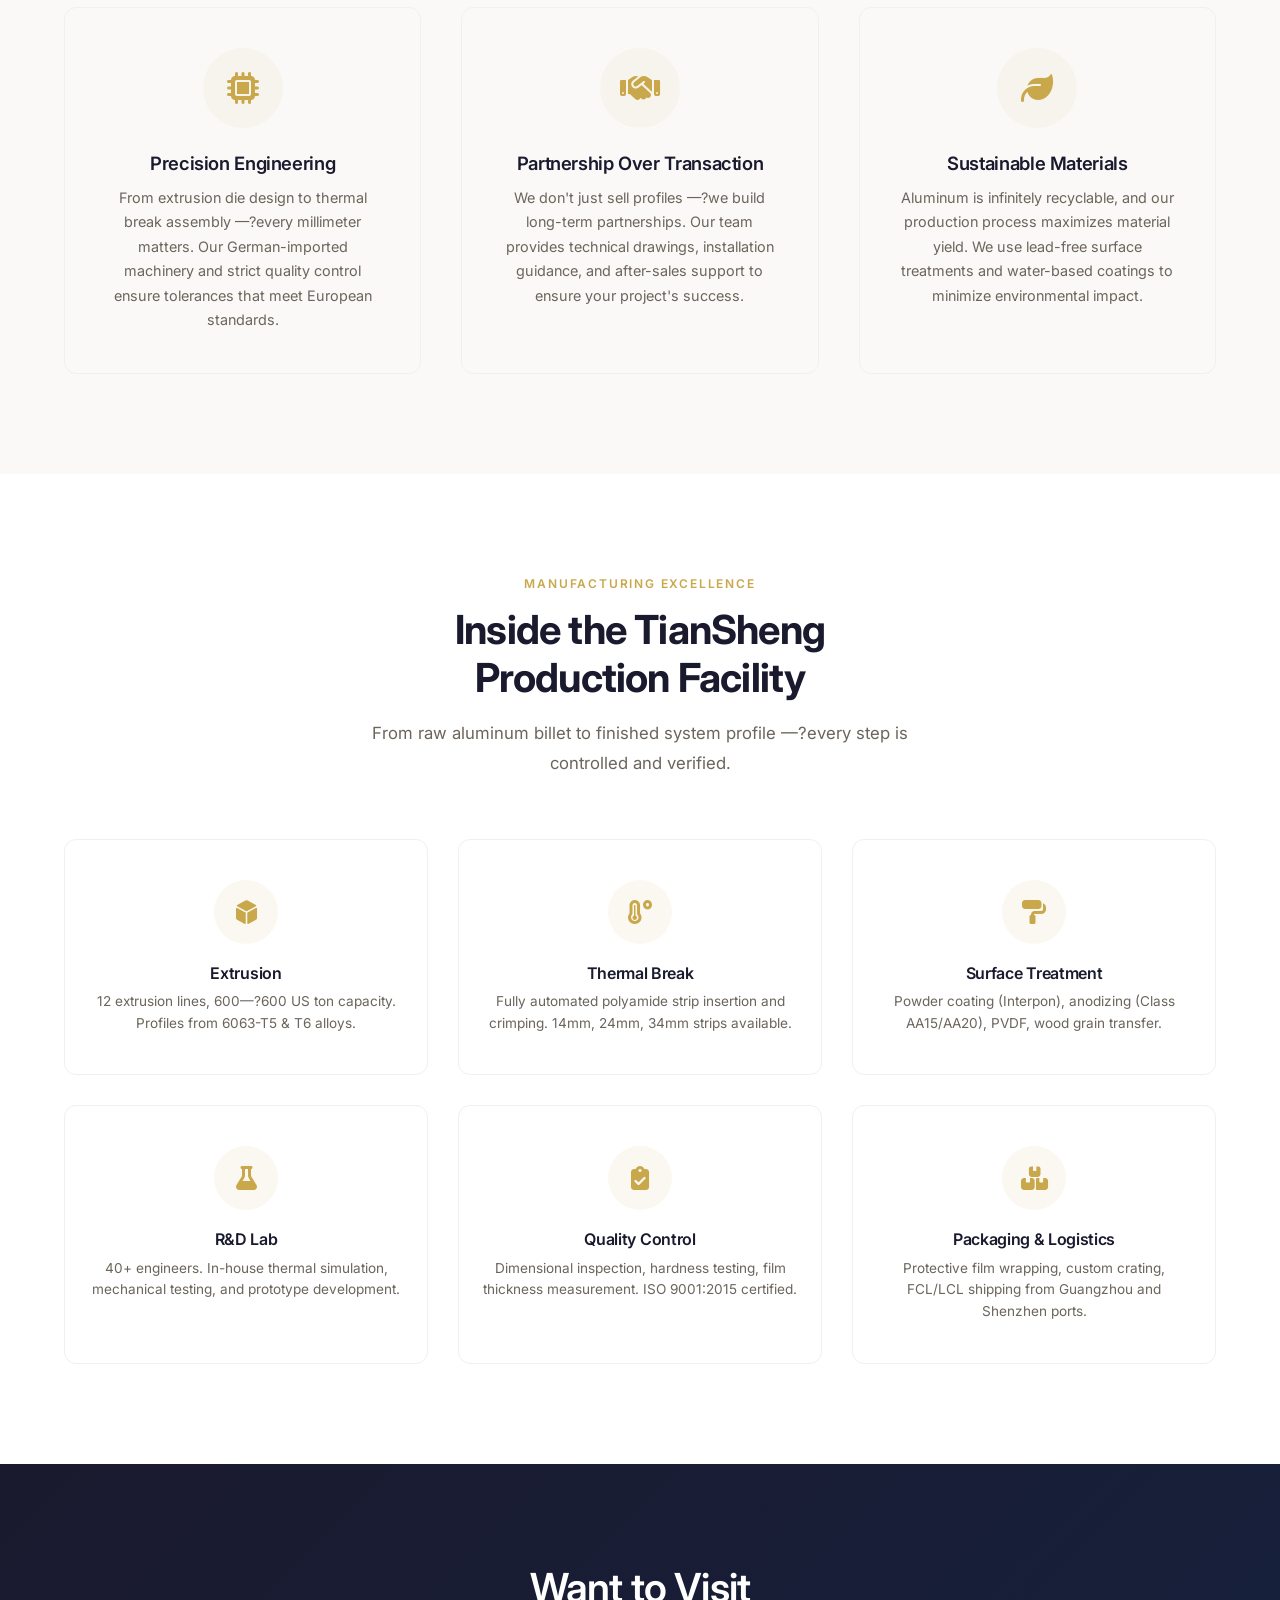
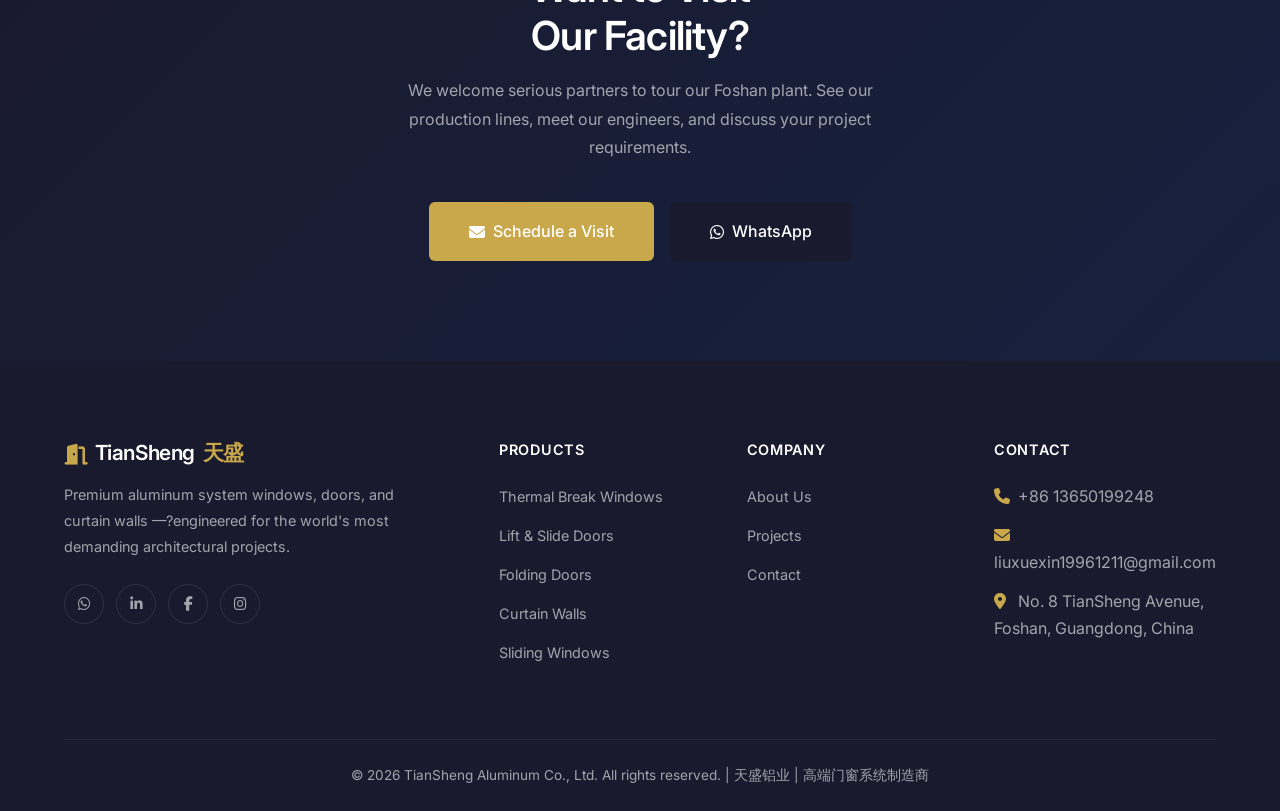
==== commit 69449115: "Fix encoding: replace U+FFFD with em dashes; replace icons with images" ====
--- a/about.html
+++ b/about.html
@@ -1,10 +1,10 @@
-<!DOCTYPE html>
+﻿!DOCTYPE html>
 <html lang="en">
 <head>
     <meta charset="UTF-8">
     <meta name="viewport" content="width=device-width, initial-scale=1.0">
-    <title>About TianSheng �?Premium System Windows & Doors Manufacturer</title>
-    <meta name="description" content="Learn about TianSheng �?a world-class manufacturer of premium aluminum system windows, doors, and curtain walls. 25+ years of engineering excellence in Foshan, China.">
+    <title>About TianSheng —?Premium System Windows & Doors Manufacturer</title>
+    <meta name="description" content="Learn about TianSheng —?a world-class manufacturer of premium aluminum system windows, doors, and curtain walls. 25+ years of engineering excellence in Foshan, China.">
     <link rel="preconnect" href="https://fonts.googleapis.com">
     <link rel="preconnect" href="https://fonts.gstatic.com" crossorigin>
     <link href="https://fonts.googleapis.com/css2?family=Inter:wght@300;400;500;600;700;800&display=swap" rel="stylesheet">
@@ -51,7 +51,7 @@
                     <p>
                         TianSheng was founded in 1998 by a team of aluminum engineers who shared a 
                         singular vision: to create building envelope systems that match the world's 
-                        finest �?at a price that makes them accessible to every market.
+                        finest —?at a price that makes them accessible to every market.
                     </p>
                     <p>
                         Starting with a single extrusion line in a 2,000 m² workshop, we have grown 
@@ -63,7 +63,7 @@
                         Today, TianSheng exports to over 30 countries across Africa, Southeast Asia, 
                         the Middle East, Europe, and the Americas. Our systems are installed in 
                         luxury villas, commercial towers, government buildings, and hospitality projects 
-                        �?a testament to the trust our partners place in us.
+                        —?a testament to the trust our partners place in us.
                     </p>
                     <div class="about-features" style="margin-top: 32px;">
                         <div class="about-feature">
@@ -108,14 +108,14 @@
                         <i class="fas fa-microchip"></i>
                     </div>
                     <h3>Precision Engineering</h3>
-                    <p>From extrusion die design to thermal break assembly �?every millimeter matters. Our German-imported machinery and strict quality control ensure tolerances that meet European standards.</p>
+                    <p>From extrusion die design to thermal break assembly —?every millimeter matters. Our German-imported machinery and strict quality control ensure tolerances that meet European standards.</p>
                 </div>
                 <div class="value-card reveal">
                     <div class="value-icon">
                         <i class="fas fa-handshake"></i>
                     </div>
                     <h3>Partnership Over Transaction</h3>
-                    <p>We don't just sell profiles �?we build long-term partnerships. Our team provides technical drawings, installation guidance, and after-sales support to ensure your project's success.</p>
+                    <p>We don't just sell profiles —?we build long-term partnerships. Our team provides technical drawings, installation guidance, and after-sales support to ensure your project's success.</p>
                 </div>
                 <div class="value-card reveal">
                     <div class="value-icon">
@@ -134,7 +134,7 @@
             <div class="section-header reveal">
                 <span class="section-label">Manufacturing Excellence</span>
                 <h2 class="section-title">Inside the TianSheng<br>Production Facility</h2>
-                <p class="section-subtitle">From raw aluminum billet to finished system profile �?every step is controlled and verified.</p>
+                <p class="section-subtitle">From raw aluminum billet to finished system profile —?every step is controlled and verified.</p>
             </div>
             <div class="tech-grid" style="grid-template-columns: repeat(3, 1fr);">
                 <div class="tech-card reveal">
@@ -142,7 +142,7 @@
                         <i class="fas fa-dice-d6"></i>
                     </div>
                     <h4>Extrusion</h4>
-                    <p>12 extrusion lines, 600�?600 US ton capacity. Profiles from 6063-T5 & T6 alloys.</p>
+                    <p>12 extrusion lines, 600—?600 US ton capacity. Profiles from 6063-T5 & T6 alloys.</p>
                 </div>
                 <div class="tech-card reveal">
                     <div class="tech-card-icon">
@@ -204,7 +204,7 @@
             <div class="footer-grid">
                 <div class="footer-brand">
                     <h3><i class="fas fa-door-open"></i> TianSheng <span>天盛</span></h3>
-                    <p>Premium aluminum system windows, doors, and curtain walls �?engineered for the world's most demanding architectural projects.</p>
+                    <p>Premium aluminum system windows, doors, and curtain walls —?engineered for the world's most demanding architectural projects.</p>
                     <div class="footer-social">
                         <a href="https://wa.me/8613650199248" target="_blank" aria-label="WhatsApp"><i class="fab fa-whatsapp"></i></a>
                         <a href="#" aria-label="LinkedIn"><i class="fab fa-linkedin-in"></i></a>
